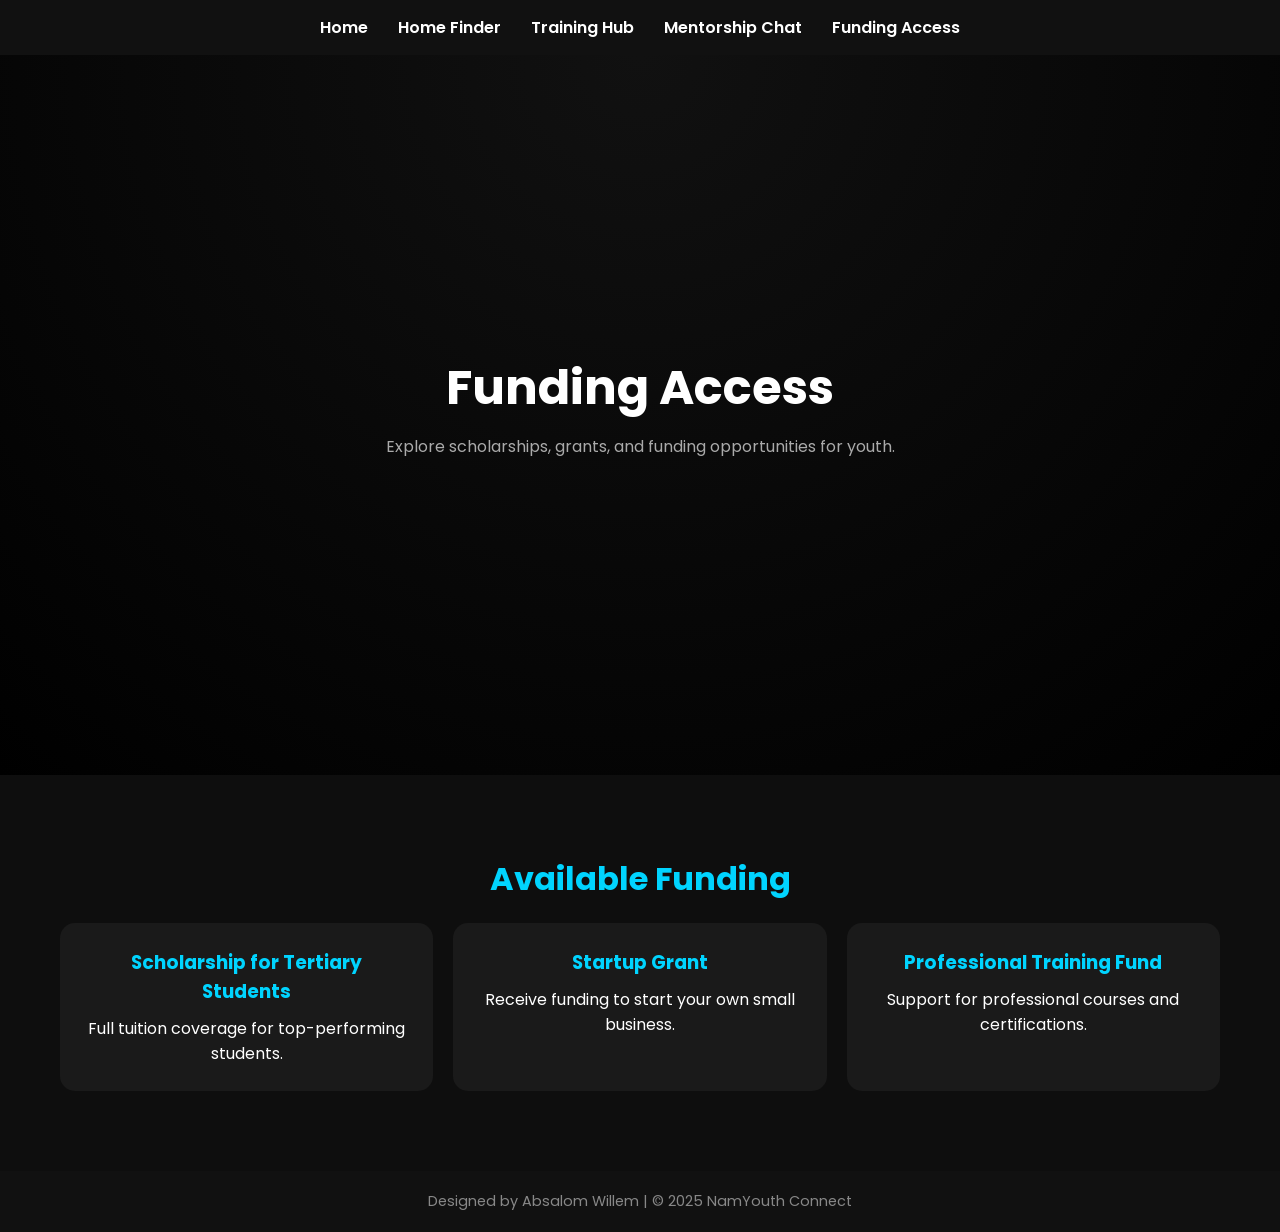
==== funding-access.html @ ebe703d9 "Add files via upload" ====
<!DOCTYPE html>
<html lang="en">
<head>
  <meta charset="UTF-8" />
  <meta name="viewport" content="width=device-width, initial-scale=1.0" />
  <title>Funding Access - NamYouth Connect</title>
  <link href="https://fonts.googleapis.com/css2?family=Poppins:wght@300;400;600;700&display=swap" rel="stylesheet" />
  <link rel="stylesheet" href="style.css" />
</head>
<body>
  <nav class="navbar">
    <ul>
      <li><a href="index.html">Home</a></li>
      <li><a href="home-finder.html">Home Finder</a></li>
      <li><a href="training-hub.html">Training Hub</a></li>
      <li><a href="mentorship-chat.html">Mentorship Chat</a></li>
      <li><a href="funding-access.html">Funding Access</a></li>
    </ul>
  </nav>

  <header class="hero">
    <div class="hero-content">
      <h1>Funding Access</h1>
      <p>Explore scholarships, grants, and funding opportunities for youth.</p>
    </div>
  </header>

  <section class="opportunities animate">
    <h2>Available Funding</h2>
    <div class="cards">
      <div class="card">
        <h3>Scholarship for Tertiary Students</h3>
        <p>Full tuition coverage for top-performing students.</p>
      </div>
      <div class="card">
        <h3>Startup Grant</h3>
        <p>Receive funding to start your own small business.</p>
      </div>
      <div class="card">
        <h3>Professional Training Fund</h3>
        <p>Support for professional courses and certifications.</p>
      </div>
    </div>
  </section>

  <footer>
    <p>Designed by Absalom Willem | © 2025 NamYouth Connect</p>
  </footer>

  <script src="script.js"></script>
</body>
</html>
---- style.css ----
/* Reset & Font */
* {
  margin: 0;
  padding: 0;
  box-sizing: border-box;
  font-family: "Poppins", sans-serif;
}

body {
  background: #0e0e0e;
  color: #fff;
  scroll-behavior: smooth;
}

/* Navbar */
.navbar {
  display: flex;
  justify-content: center;
  background: #111;
  padding: 15px 0;
  position: sticky;
  top: 0;
  z-index: 1000;
}
.navbar ul {
  list-style: none;
  display: flex;
  gap: 30px;
}
.navbar a {
  color: #fff;
  text-decoration: none;
  font-weight: 600;
  transition: color 0.3s;
}
.navbar a:hover {
  color: #00d4ff;
}

/* Hero Section */
.hero {
  height: 80vh;
  display: flex;
  justify-content: center;
  align-items: center;
  text-align: center;
  background: radial-gradient(circle at top, #111 0%, #000 100%);
  flex-direction: column;
  padding: 20px;
}
.hero h1 {
  font-size: 3rem;
  margin-bottom: 10px;
}
.hero p {
  color: #aaa;
  margin-bottom: 20px;
}
.cta-btn {
  padding: 12px 25px;
  background: #00d4ff;
  color: #000;
  border-radius: 25px;
  text-decoration: none;
  font-weight: 600;
  transition: all 0.3s ease;
}
.cta-btn:hover {
  background: #ff9500;
  color: #fff;
}

/* Sections */
section {
  padding: 80px 20px;
  text-align: center;
}
.about h2,
.opportunities h2,
.stats h2,
.contact h2 {
  color: #00d4ff;
  margin-bottom: 20px;
  font-size: 2rem;
}
.cards {
  display: grid;
  grid-template-columns: repeat(auto-fit, minmax(250px, 1fr));
  gap: 20px;
  padding: 0 40px;
}
.card {
  background: #1a1a1a;
  padding: 25px;
  border-radius: 15px;
  transition: transform 0.3s, box-shadow 0.3s;
}
.card:hover {
  transform: translateY(-5px);
  box-shadow: 0 0 15px #00d4ff, 0 0 25px #ff9500;
}
.card h3 {
  color: #00d4ff;
  margin-bottom: 10px;
}

/* Stats */
.stat-grid {
  display: grid;
  grid-template-columns: repeat(auto-fit, minmax(150px, 1fr));
  gap: 30px;
  justify-items: center;
}
.stat {
  background: #1a1a1a;
  padding: 20px;
  border-radius: 15px;
  box-shadow: 0 0 10px #00d4ff30;
}
.stat h3 {
  font-size: 2.5rem;
  color: #ff9500;
}
.stat p {
  color: #ccc;
}

/* Contact */
.contact form {
  max-width: 600px;
  margin: 30px auto;
  display: flex;
  flex-direction: column;
  gap: 15px;
}
.contact input,
.contact textarea {
  padding: 12px;
  border: none;
  border-radius: 10px;
  background: #1a1a1a;
  color: #fff;
}
.contact button {
  background: #00d4ff;
  border: none;
  color: #000;
  padding: 12px;
  border-radius: 25px;
  font-weight: 600;
  cursor: pointer;
  transition: all 0.3s ease;
}
.contact button:hover {
  background: #ff9500;
  color: #fff;
}

/* Footer */
footer {
  padding: 20px;
  text-align: center;
  background: #111;
  color: #888;
  font-size: 0.9rem;
}

/* Animations */
.animate {
  opacity: 0;
  transform: translateY(20px);
  transition: all 0.6s ease;
}
.animate.show {
  opacity: 1;
  transform: translateY(0);
}
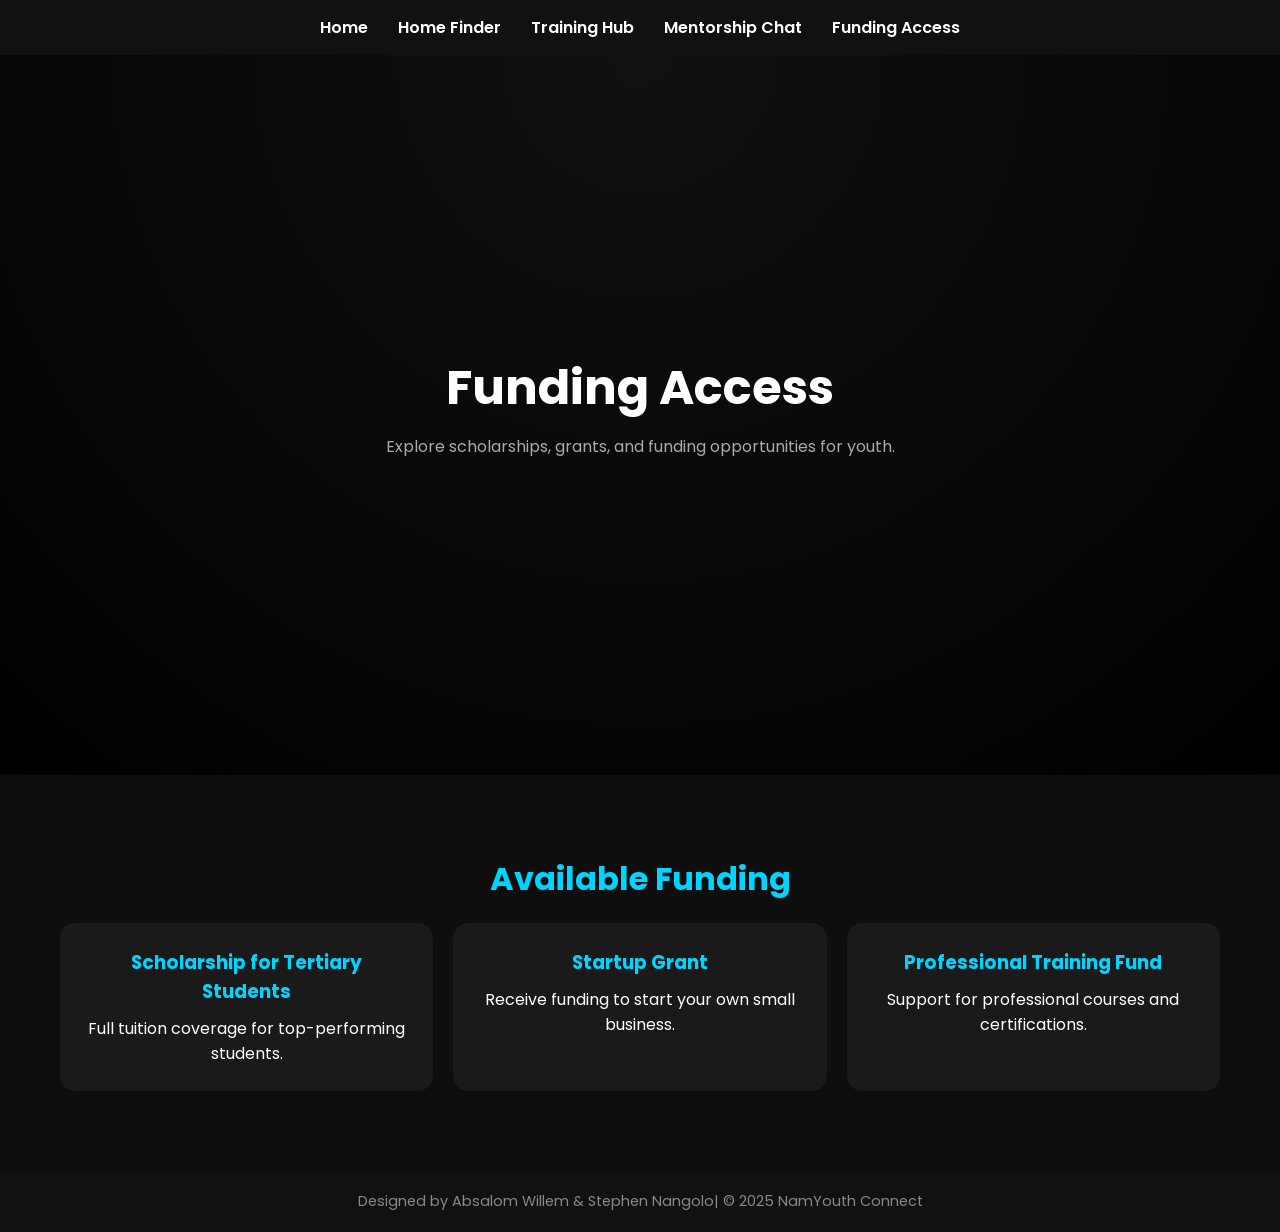
==== commit 35e802d5: "Update funding-access.html" ====
--- a/funding-access.html
+++ b/funding-access.html
@@ -44,9 +44,10 @@
   </section>
 
   <footer>
-    <p>Designed by Absalom Willem | © 2025 NamYouth Connect</p>
+    <p>Designed by Absalom Willem & Stephen Nangolo| © 2025 NamYouth Connect</p>
   </footer>
 
   <script src="script.js"></script>
 </body>
 </html>
+
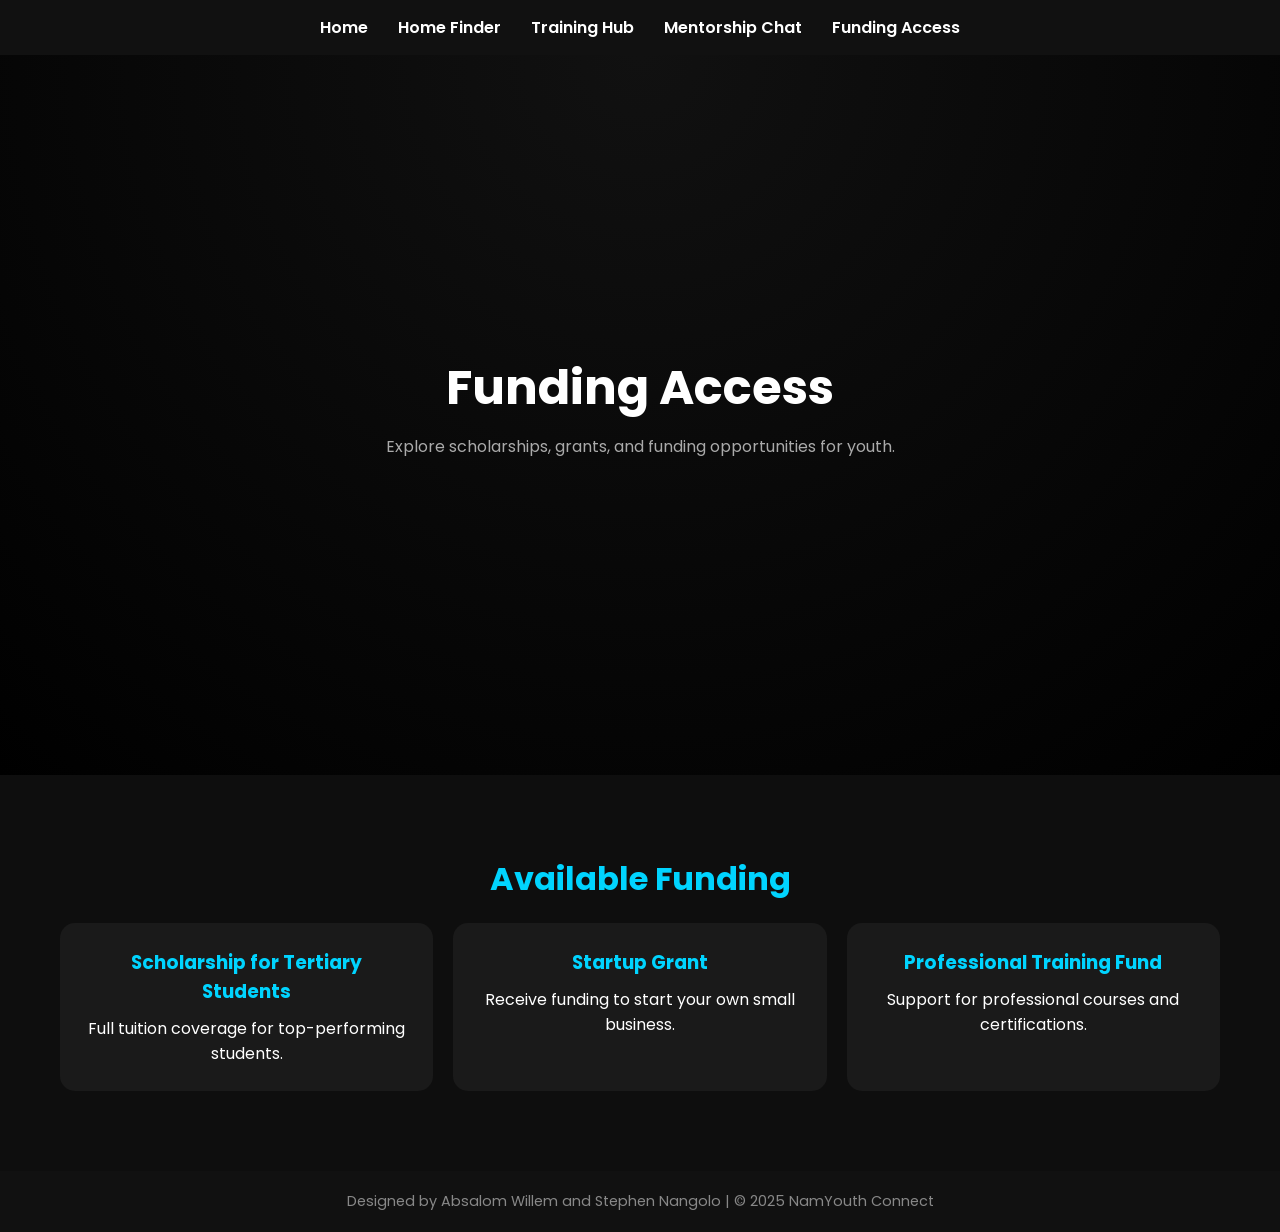
==== commit bde441f0: "Add Stephen Nangolo to footer credits Updated footer to include Stephen Nangolo as a designer." ====
--- a/funding-access.html
+++ b/funding-access.html
@@ -44,7 +44,7 @@
   </section>
 
   <footer>
-    <p>Designed by Absalom Willem & Stephen Nangolo| © 2025 NamYouth Connect</p>
+    <p>Designed by Absalom Willem and Stephen Nangolo | © 2025 NamYouth Connect</p>
   </footer>
 
   <script src="script.js"></script>
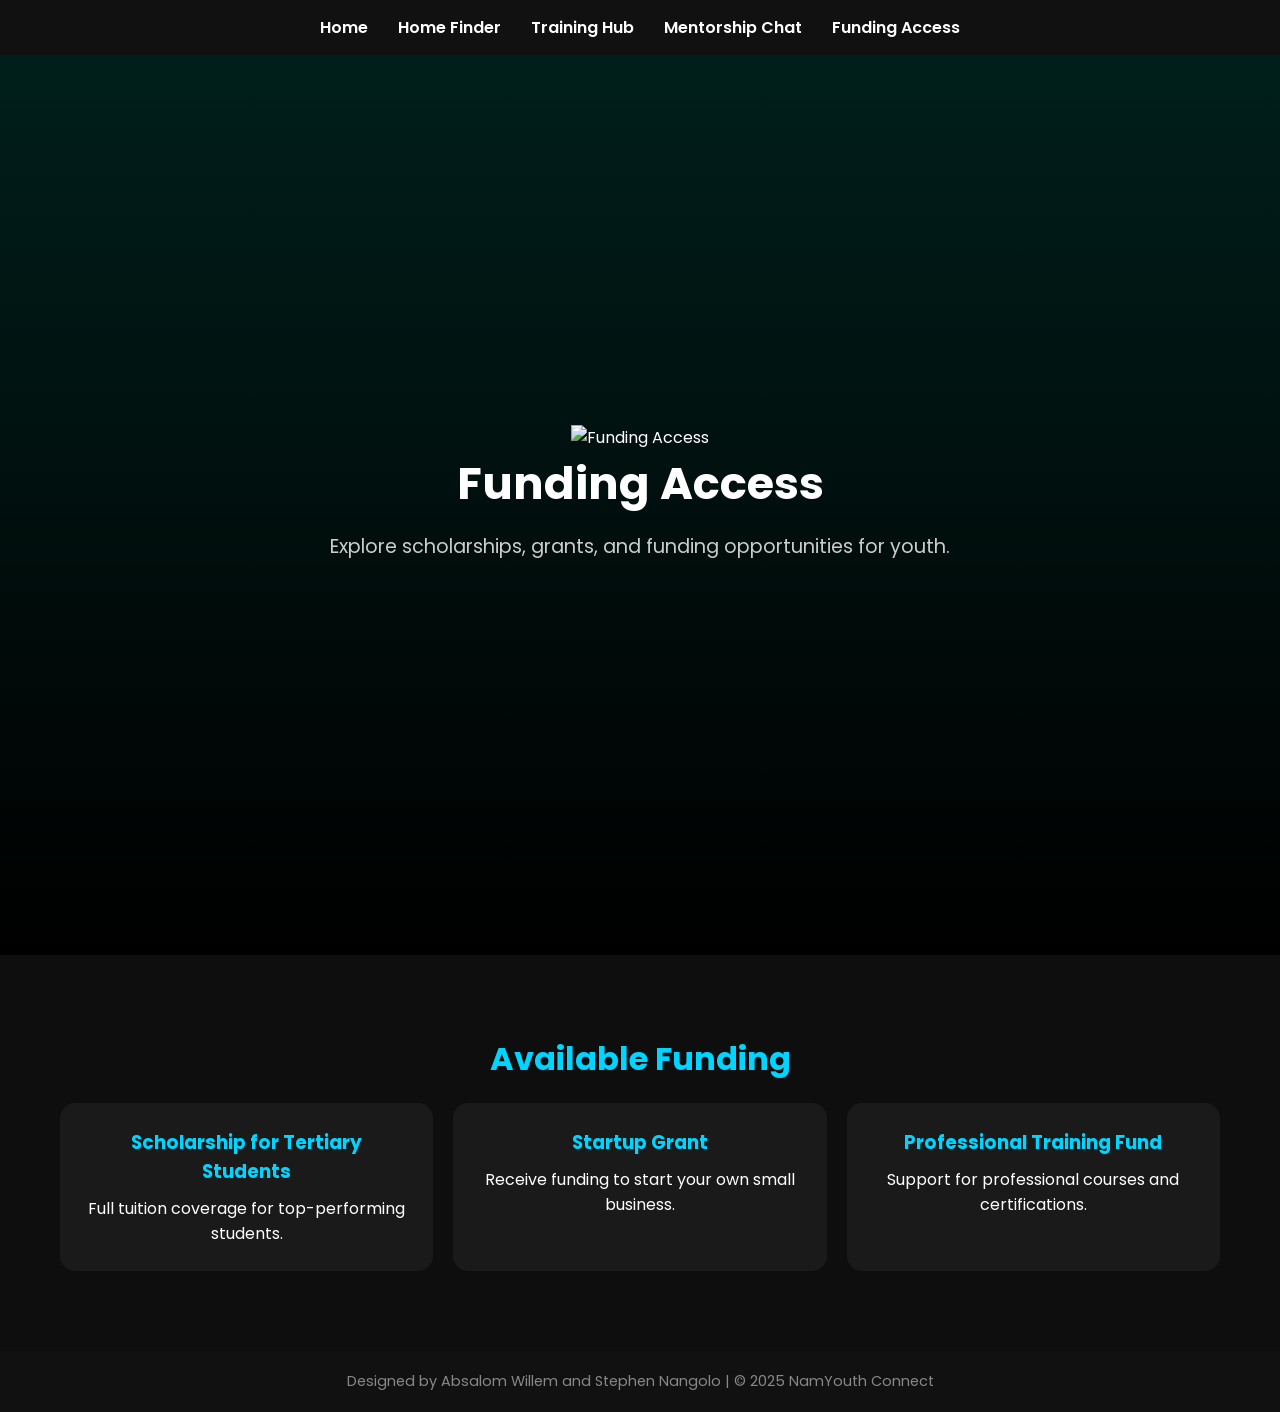
==== commit 52f02e29: "Add logo image to Funding Access page Added a logo image to the hero section.  Signed-off-by: Absalo" ====
--- a/funding-access.html
+++ b/funding-access.html
@@ -19,11 +19,12 @@
   </nav>
 
   <header class="hero">
-    <div class="hero-content">
-      <h1>Funding Access</h1>
-      <p>Explore scholarships, grants, and funding opportunities for youth.</p>
-    </div>
-  </header>
+  <div class="hero-content">
+    <img src="img5.png" alt="Funding Access" class="hero-logo" />
+    <h1>Funding Access</h1>
+    <p>Explore scholarships, grants, and funding opportunities for youth.</p>
+  </div>
+</header>
 
   <section class="opportunities animate">
     <h2>Available Funding</h2>
@@ -50,4 +51,3 @@
   <script src="script.js"></script>
 </body>
 </html>
-
--- a/style.css
+++ b/style.css
@@ -104,26 +104,47 @@
   margin-bottom: 10px;
 }
 
-/* Stats */
+/* Stats Section */
 .stat-grid {
   display: grid;
-  grid-template-columns: repeat(auto-fit, minmax(150px, 1fr));
+  grid-template-columns: repeat(auto-fit, minmax(200px, 1fr)); /* all boxes same width */
   gap: 30px;
-  justify-items: center;
-}
+  justify-content: center;
+  align-items: stretch; /* makes all boxes same height */
+  padding: 0 20px;
+}
+
 .stat {
   background: #1a1a1a;
-  padding: 20px;
+  padding: 30px 20px;
   border-radius: 15px;
-  box-shadow: 0 0 10px #00d4ff30;
-}
+  box-shadow: 0 0 15px #00d4ff50, 0 0 30px #ff950050;
+  display: flex;
+  flex-direction: column;
+  align-items: center;
+  justify-content: center;
+  min-height: 180px; /* same height for all */
+  transition: transform 0.3s, box-shadow 0.3s;
+}
+
+.stat:hover {
+  transform: translateY(-5px);
+  box-shadow: 0 0 20px #00d4ff80, 0 0 40px #ff950080;
+}
+
 .stat h3 {
   font-size: 2.5rem;
   color: #ff9500;
-}
+  margin-bottom: 10px;
+}
+
 .stat p {
   color: #ccc;
-}
+  font-weight: 500;
+  font-size: 1rem;
+  text-align: center;
+}
+
 
 /* Contact */
 .contact form {
@@ -165,6 +186,61 @@
   font-size: 0.9rem;
 }
 
+/* Hero Section */
+.hero {
+  display: flex;
+  flex-direction: column;
+  align-items: center;
+  justify-content: center;
+  min-height: 100vh;
+  background: linear-gradient(180deg, #001f1b 0%, #000 100%);
+  color: #fff;
+  text-align: center;
+  padding: 80px 20px;
+}
+
+.hero .logo img {
+  width: 280px;       /* enlarge the logo */
+  max-width: 90%;     /* stays responsive */
+  height: auto;
+  margin-bottom: 30px;
+  filter: drop-shadow(0 0 25px rgba(0, 119, 255, 0.4));
+  transition: transform 0.4s ease, filter 0.4s ease;
+}
+
+.hero .logo img:hover {
+  transform: scale(1.05);
+  filter: drop-shadow(0 0 35px rgba(0, 140, 255, 0.6));
+}
+
+.hero h1 {
+  font-size: 2.8rem;
+  font-weight: 700;
+  margin-bottom: 15px;
+}
+
+.hero p {
+  font-size: 1.2rem;
+  color: #ccc;
+  margin-bottom: 25px;
+}
+
+.cta-btn {
+  display: inline-block;
+  background: #00d5ffd0;
+  color: #111;
+  padding: 12px 28px;
+  border-radius: 30px;
+  font-weight: 600;
+  text-decoration: none;
+  transition: background 0.3s ease;
+}
+
+.cta-btn:hover {
+  background: #00d5ffd0;
+}
+
+
 /* Animations */
 .animate {
   opacity: 0;
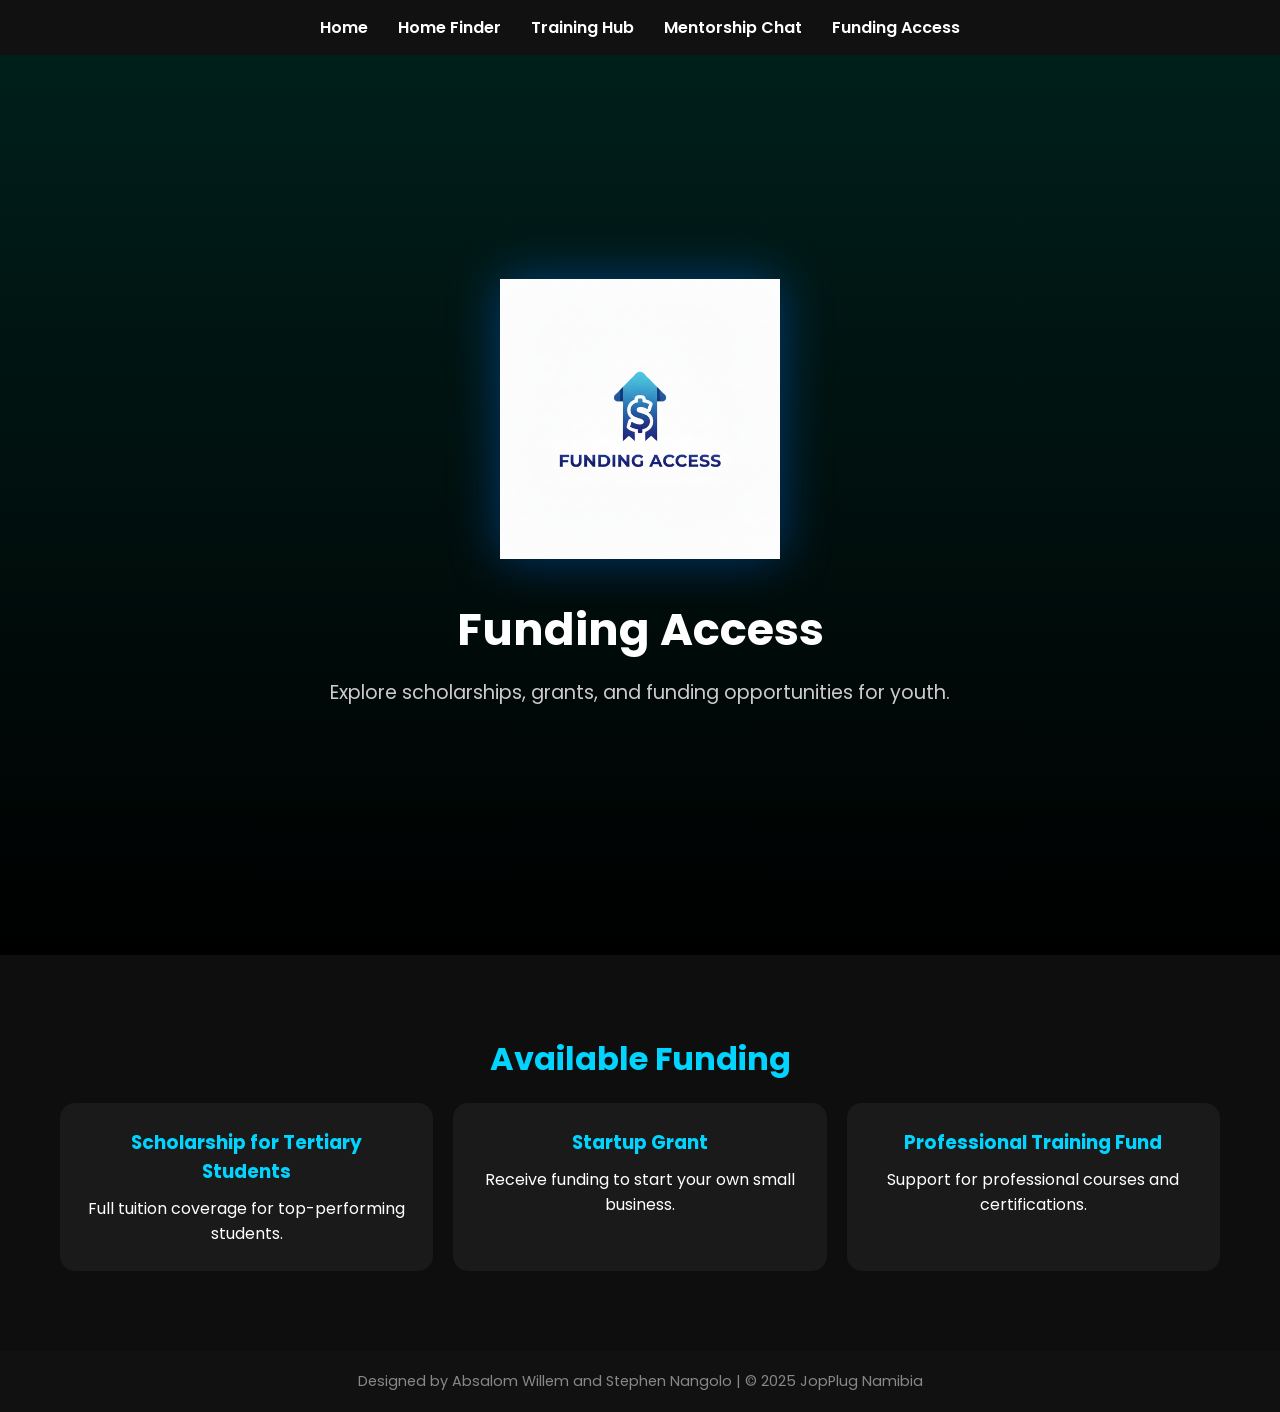
==== commit 64631763: "Modify footer branding in funding-access.html Updated footer text to reflect new branding.  Signed-o" ====
--- a/funding-access.html
+++ b/funding-access.html
@@ -45,9 +45,10 @@
   </section>
 
   <footer>
-    <p>Designed by Absalom Willem and Stephen Nangolo | © 2025 NamYouth Connect</p>
+    <p>Designed by Absalom Willem and Stephen Nangolo | © 2025 JopPlug Namibia</p>
   </footer>
 
   <script src="script.js"></script>
 </body>
 </html>
+
--- a/style.css
+++ b/style.css
@@ -18,9 +18,9 @@
   justify-content: center;
   background: #111;
   padding: 15px 0;
-  position: sticky;
+  position: sticky; /* keeps navbar at top */
   top: 0;
-  z-index: 1000;
+  z-index: 10000;  /* higher than all other elements */
 }
 .navbar ul {
   list-style: none;
@@ -251,3 +251,18 @@
   opacity: 1;
   transform: translateY(0);
 }
+
+.hero-logo {
+  width: 280px;       /* same size as index logo */
+  max-width: 90%;     /* stays responsive on smaller screens */
+  height: auto;
+  margin-bottom: 30px;
+  filter: drop-shadow(0 0 25px rgba(0, 119, 255, 0.4));
+  transition: transform 0.4s ease, filter 0.4s ease;
+}
+
+.hero-logo:hover {
+  transform: scale(1.05);
+  filter: drop-shadow(0 0 35px rgba(0, 140, 255, 0.6));
+}
+
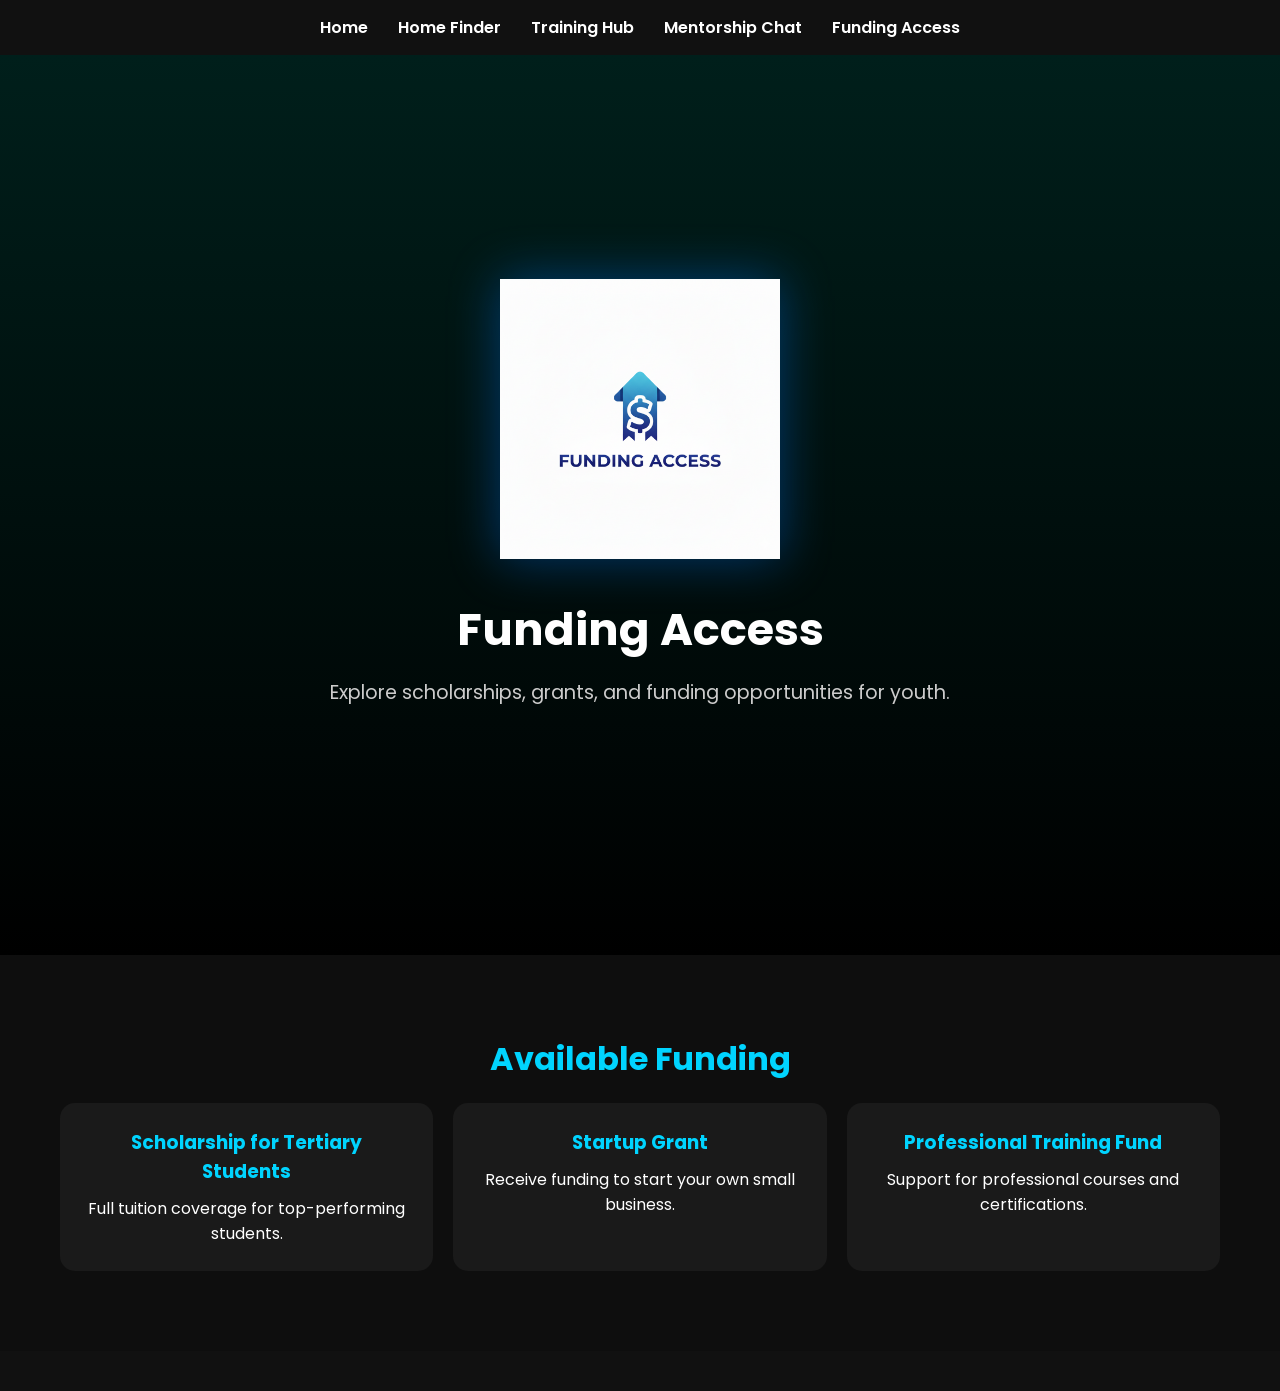
==== commit 30b7d590: "Merge branch 'main' into Absalom711-patch-1 Signed-off-by: StepheN <stephenmarine747@gmail.com>" ====
--- a/funding-access.html
+++ b/funding-access.html
@@ -45,7 +45,6 @@
   </section>
 
   <footer>
-    <p>Designed by Absalom Willem and Stephen Nangolo | © 2025 JopPlug Namibia</p>
   </footer>
 
   <script src="script.js"></script>
